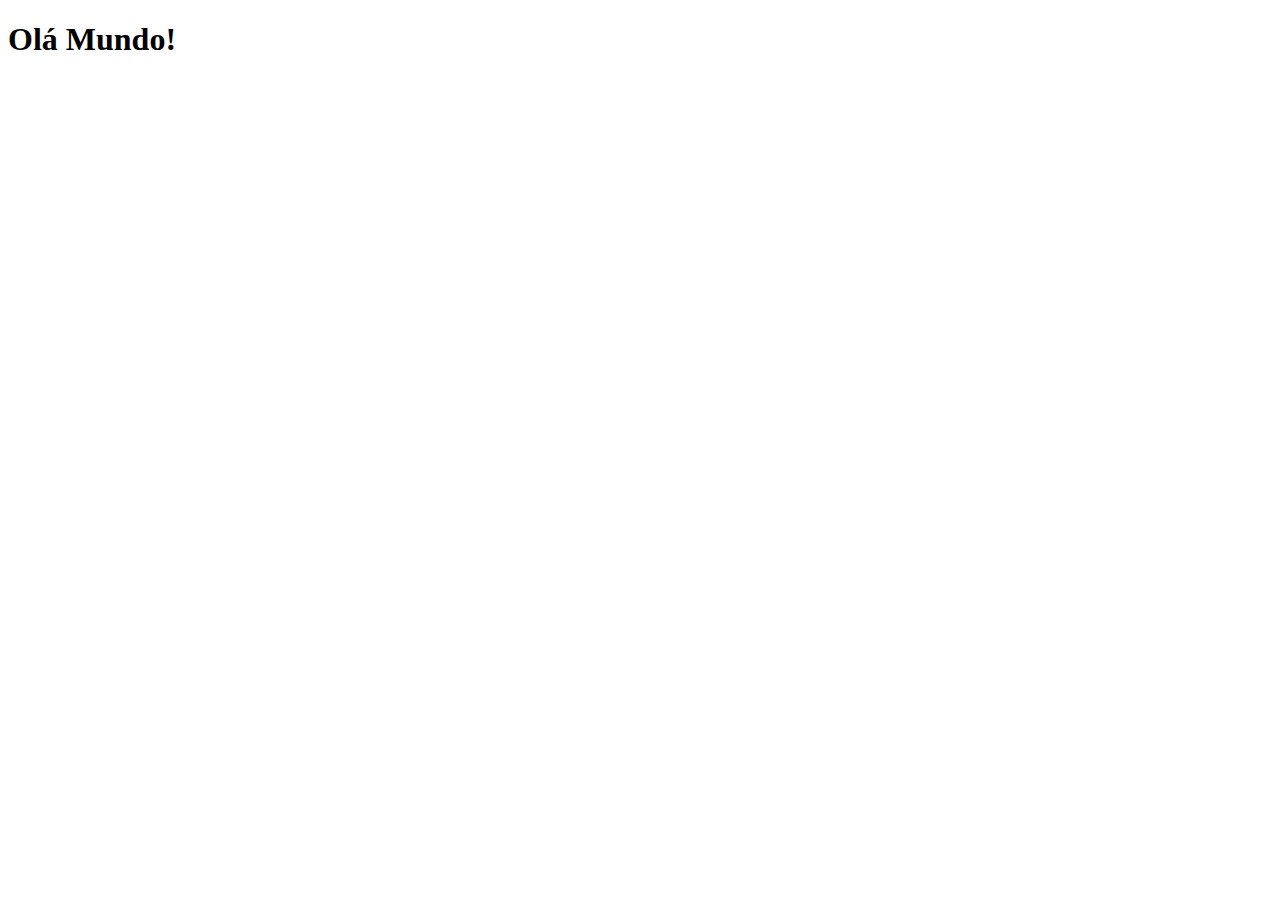
==== index.html @ 1cef2e17 "criei a página principal" ====
<!DOCTYPE html>
<html lang="pt-br">
<head>
    <meta charset="UTF-8">
    <meta http-equiv="X-UA-Compatible" content="IE=edge">
    <meta name="viewport" content="width=device-width, initial-scale=1.0">
    <link rel="shortcut icon" href="favicon.ico" type="image/x-icon">
    <title>Projeto Redes Socias</title>
</head>
<body>
    <h1>Olá Mundo!</h1>
</body>
</html>
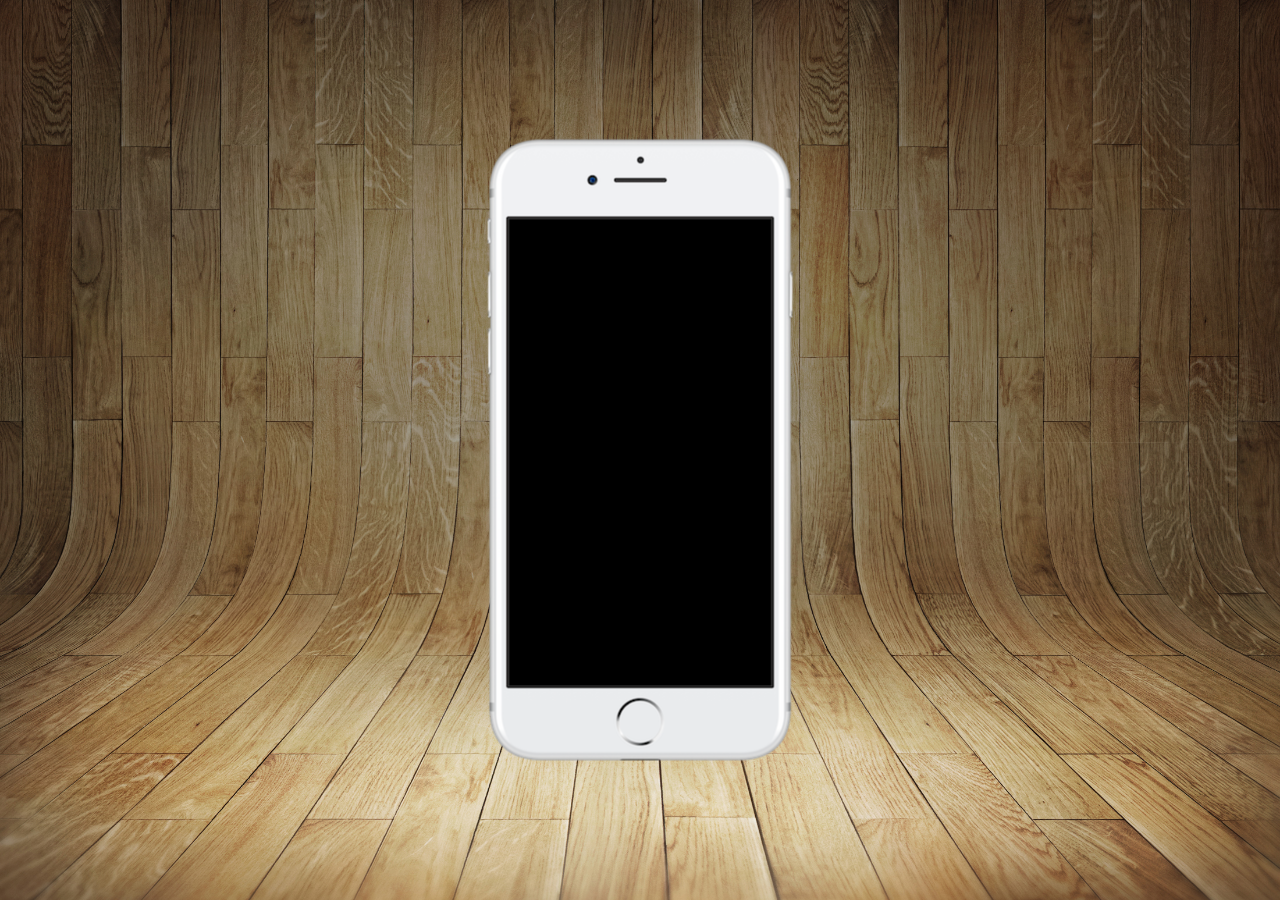
==== commit 98897947: "atualização projeto-social" ====
--- a/index.html
+++ b/index.html
@@ -5,9 +5,17 @@
     <meta http-equiv="X-UA-Compatible" content="IE=edge">
     <meta name="viewport" content="width=device-width, initial-scale=1.0">
     <link rel="shortcut icon" href="favicon.ico" type="image/x-icon">
+    <link rel="stylesheet" href="estilos/style.css">
     <title>Projeto Redes Socias</title>
 </head>
 <body>
-    <h1>Olá Mundo!</h1>
+    <main>
+        <section id="telefone">
+
+        </section>
+        <section id="redes-sociais">
+
+        </section>
+    </main>
 </body>
 </html>--- a/estilos/style.css
+++ b/estilos/style.css
@@ -0,0 +1,34 @@
+@charset "UTF-8";
+
+* {
+    margin: 0px;
+    padding: 0px;
+    font-family: Arial, Helvetica, sans-serif;
+}
+
+html, body {
+    height: 100vh;
+    width: 100vw;
+    background-color: black;
+}
+
+body {
+    background: url('../imagens/fundo-madeira.jpg') no-repeat top center;
+    background-size: cover;
+    background-attachment: fixed;
+}
+
+main {
+    position: relative;
+    height: 100vh;
+}
+
+section#telefone {
+    position: absolute;
+    top: 50%;
+    left: 50%;
+    transform: translate(-50%, -50%);
+    height: 627px;
+    width: 311px;
+    background: url('../imagens/frame-iphone.png') no-repeat;
+}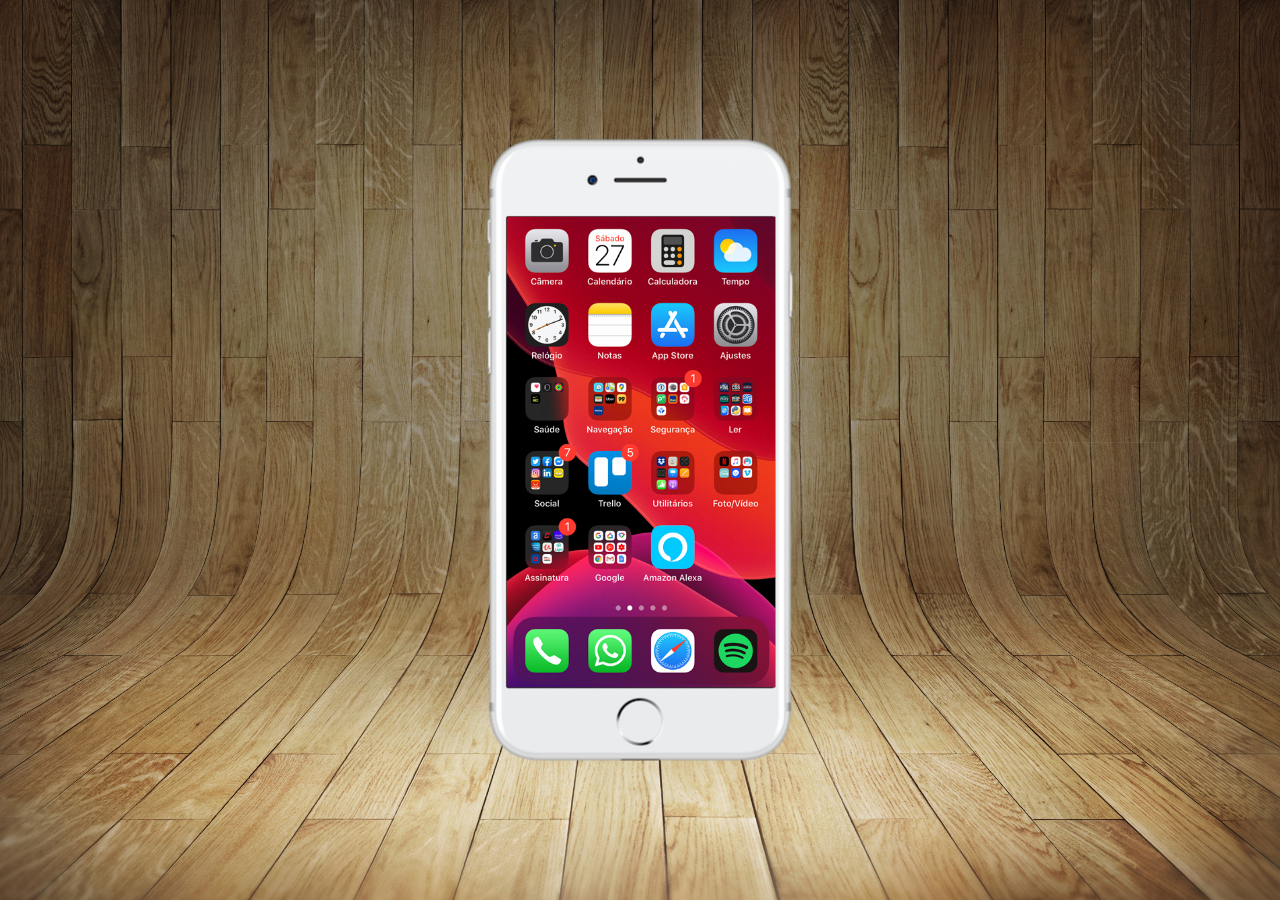
==== commit ef59a915: "tela home criada" ====
--- a/index.html
+++ b/index.html
@@ -11,7 +11,7 @@
 <body>
     <main>
         <section id="telefone">
-
+            <iframe src="home.html" name="tela" id="tela" frameborder="0"></iframe>
         </section>
         <section id="redes-sociais">
 
--- a/estilos/style.css
+++ b/estilos/style.css
@@ -31,4 +31,12 @@
     height: 627px;
     width: 311px;
     background: url('../imagens/frame-iphone.png') no-repeat;
+}
+
+iframe#tela {
+    position: relative;
+    top: 80px;
+    left: 22px;
+    width: 269px;
+    height: 471px;
 }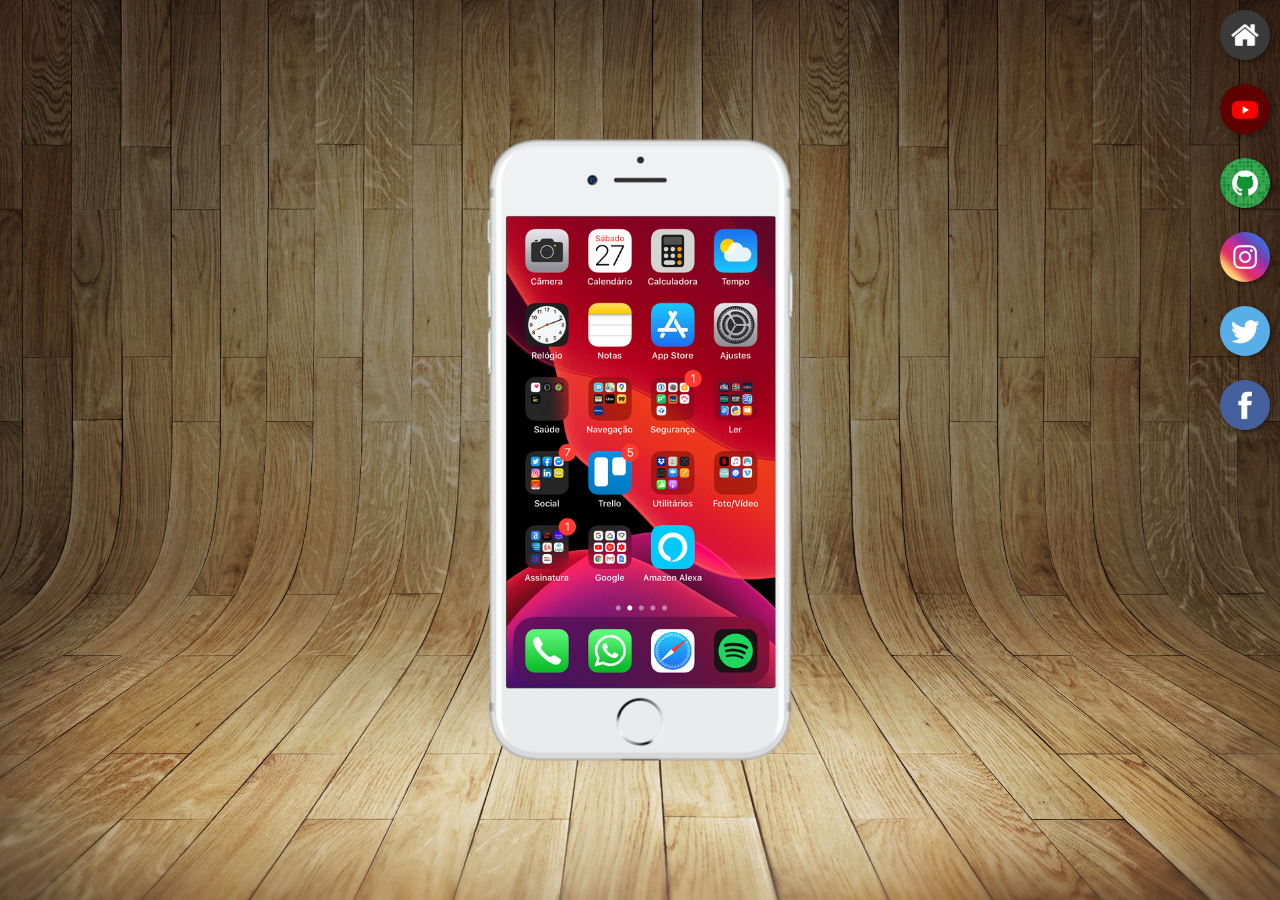
==== commit 6cd783bd: "botões laterais criados" ====
--- a/index.html
+++ b/index.html
@@ -11,10 +11,17 @@
 <body>
     <main>
         <section id="telefone">
-            <iframe src="home.html" name="tela" id="tela" frameborder="0"></iframe>
+            <iframe src="home.html" name="tela" id="tela" frameborder="0">
+                Seu navegador não é compatível com isso.
+            </iframe>
         </section>
         <section id="redes-sociais">
-
+            <a href="#" target="tela"><img src="imagens/logo-home.jpg" alt="Home"></a><br>
+            <a href="#" target="tela"><img src="imagens/logo-youtube.jpg" alt="YouTube"></a><br>
+            <a href="#" target="tela"><img src="imagens/logo-github.jpg" alt="GitHub"></a><br>
+            <a href="#" target="tela"><img src="imagens/logo-instagram.jpg" alt="Instagram"></a><br>
+            <a href="#" target="tela"><img src="imagens/logo-twitter.jpg" alt="Twitter"></a><br>
+            <a href="#" target="tela"><img src="imagens/logo-facebook.jpg" alt="FaceBook"></a>
         </section>
     </main>
 </body>
--- a/estilos/style.css
+++ b/estilos/style.css
@@ -39,4 +39,23 @@
     left: 22px;
     width: 269px;
     height: 471px;
+}
+
+section#redes-sociais {
+    text-align: right;
+}
+
+section#redes-sociais img {
+    width: 50px;
+    margin: 10px;
+    border-radius: 50%;
+    box-shadow: 2px 2px 5px rgba(0, 0, 0, 0.400);
+    box-sizing: border-box;
+}
+
+section#redes-sociais img:hover {
+    border: 2px solid white;
+    transform: translate(-3px, -3px);
+    box-shadow: 5px 5px 10px rgba(0, 0, 0, 0.400);
+    transition: transform 0.1s, border 1s;
 }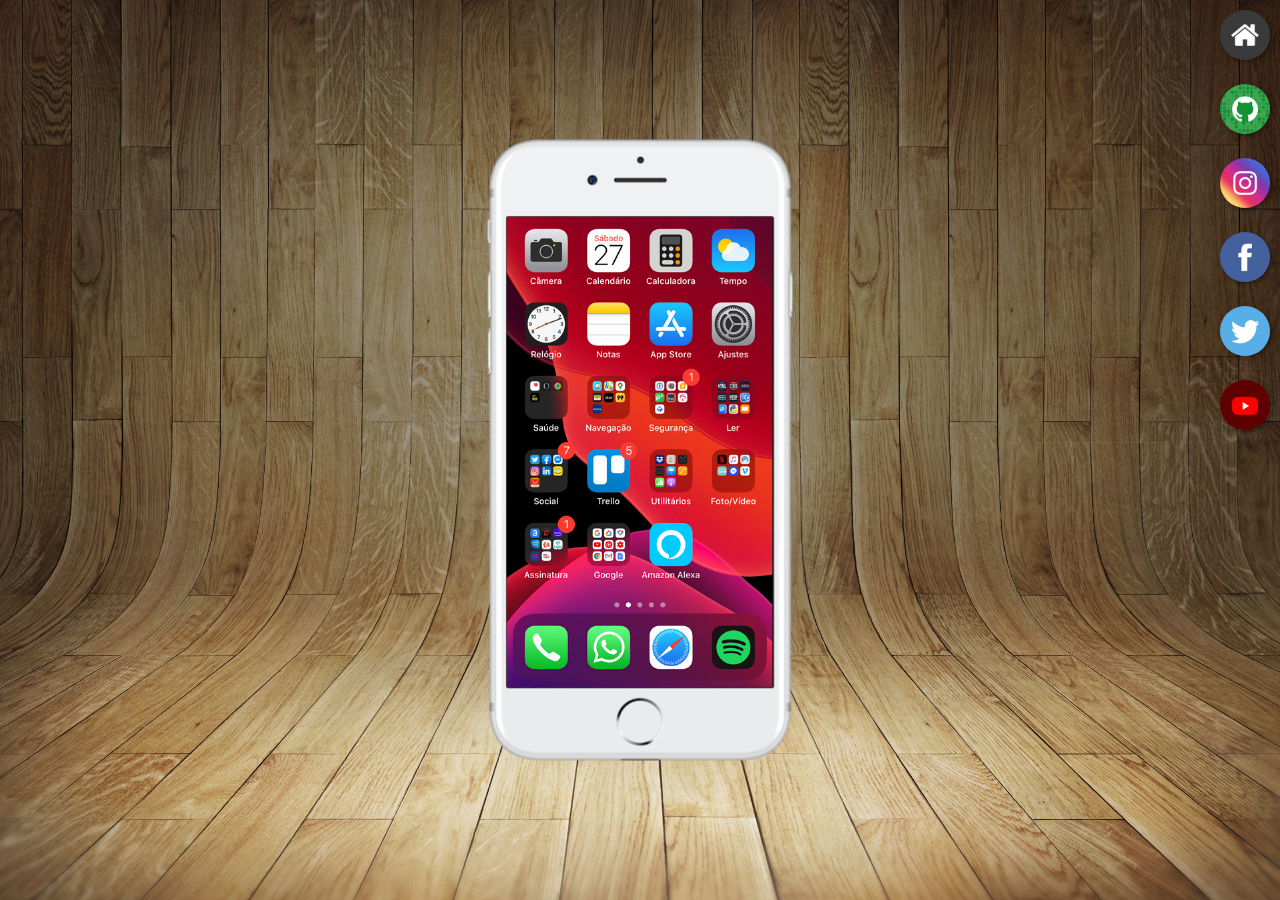
==== commit d5d8d4f2: "criei as telas das redes sociais" ====
--- a/index.html
+++ b/index.html
@@ -16,12 +16,12 @@
             </iframe>
         </section>
         <section id="redes-sociais">
-            <a href="#" target="tela"><img src="imagens/logo-home.jpg" alt="Home"></a><br>
-            <a href="#" target="tela"><img src="imagens/logo-youtube.jpg" alt="YouTube"></a><br>
-            <a href="#" target="tela"><img src="imagens/logo-github.jpg" alt="GitHub"></a><br>
-            <a href="#" target="tela"><img src="imagens/logo-instagram.jpg" alt="Instagram"></a><br>
-            <a href="#" target="tela"><img src="imagens/logo-twitter.jpg" alt="Twitter"></a><br>
-            <a href="#" target="tela"><img src="imagens/logo-facebook.jpg" alt="FaceBook"></a>
+            <a href="home.html" target="tela"><img src="imagens/logo-home.jpg" alt="Home"></a><br>
+            <a href="github.html" target="tela"><img src="imagens/logo-github.jpg" alt="GitHub"></a><br>
+            <a href="instagram.html" target="tela"><img src="imagens/logo-instagram.jpg" alt="Instagram"></a><br>
+            <a href="facebook.html" target="tela"><img src="imagens/logo-facebook.jpg" alt="FaceBook"></a><br>
+            <a href="twitter.html" target="tela"><img src="imagens/logo-twitter.jpg" alt="Twitter"></a><br>
+            <a href="youtube.html" target="tela"><img src="imagens/logo-youtube.jpg" alt="YouTube"></a>
         </section>
     </main>
 </body>
--- a/estilos/style.css
+++ b/estilos/style.css
@@ -37,7 +37,7 @@
     position: relative;
     top: 80px;
     left: 22px;
-    width: 269px;
+    width: 266px;
     height: 471px;
 }
 
